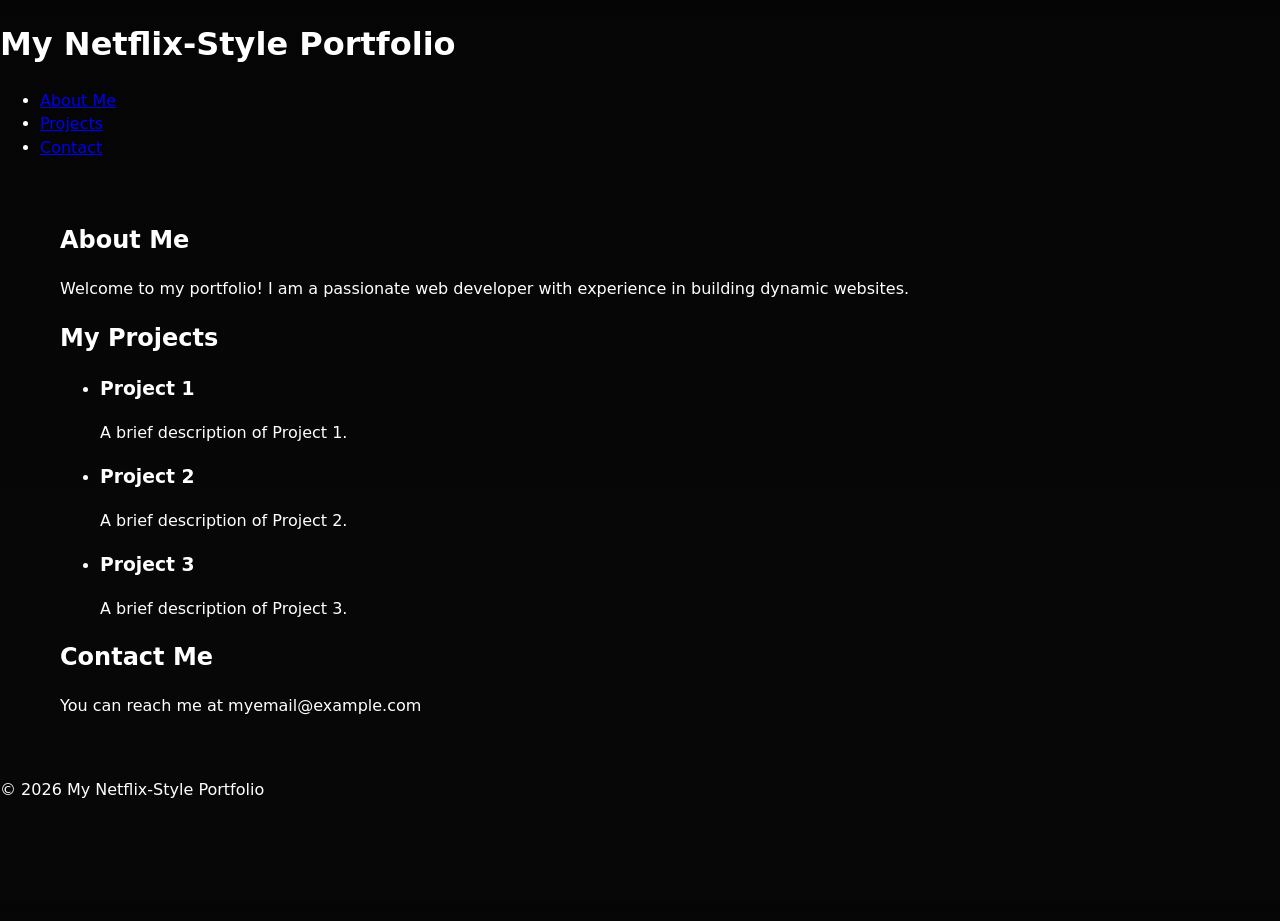
==== assets/ladi_portfolio.html @ 8f74dfb0 "Add Netflix-style portfolio file ladi_portfolio.html" ====
<!DOCTYPE html>
<html lang="en">
<head>
    <meta charset="UTF-8">
    <meta name="viewport" content="width=device-width, initial-scale=1.0">
    <title>Netflix-Style Portfolio</title>
    <link rel="stylesheet" href="styles.css">
</head>
<body>
    <header>
        <h1>My Netflix-Style Portfolio</h1>
        <nav>
            <ul>
                <li><a href="#about">About Me</a></li>
                <li><a href="#projects">Projects</a></li>
                <li><a href="#contact">Contact</a></li>
            </ul>
        </nav>
    </header>
    <main>
        <section id="about">
            <h2>About Me</h2>
            <p>Welcome to my portfolio! I am a passionate web developer with experience in building dynamic websites.</p>
        </section>
        <section id="projects">
            <h2>My Projects</h2>
            <ul>
                <li><h3>Project 1</h3><p>A brief description of Project 1.</p></li>
                <li><h3>Project 2</h3><p>A brief description of Project 2.</p></li>
                <li><h3>Project 3</h3><p>A brief description of Project 3.</p></li>
            </ul>
        </section>
        <section id="contact">
            <h2>Contact Me</h2>
            <p>You can reach me at myemail@example.com</p>
        </section>
    </main>
    <footer>
        <p>&copy; 2026 My Netflix-Style Portfolio</p>
    </footer>
</body>
</html>
---- assets/styles.css ----
:root{
  --bg:#050506;
  --panel:#0f1112;
  --card:#141618;
  --muted:#9aa0a6;
  --accent:#e50914;
  --glass:rgba(255,255,255,0.03);
  --glass-2:rgba(255,255,255,0.02);
  --max-width:1200px;
  --gap:18px;
  --radius:12px;
  --shadow-lg:0 30px 80px rgba(0,0,0,0.7);
  --shadow-sm:0 8px 24px rgba(0,0,0,0.5);
  --transition:220ms cubic-bezier(.2,.9,.3,1);
  --mono: ui-monospace, SFMono-Regular, Menlo, Monaco, "Roboto Mono", monospace;
  --ui-font: Inter, system-ui, -apple-system, "Segoe UI", Roboto, "Helvetica Neue", Arial;
  --card-aspect: 16/9;
}

/* Reset and base */
*{box-sizing:border-box}
html,body{height:100%}
body{
  margin:0;
  background:linear-gradient(180deg,var(--bg),#070708 60%);
  color:#fff;
  font-family:var(--ui-font);
  -webkit-font-smoothing:antialiased;
  -moz-osx-font-smoothing:grayscale;
  line-height:1.45;
}

/* Container */
main{max-width:var(--max-width);margin:0 auto;padding:28px 20px}

/* Hero */
.hero{
  position:relative;
  min-height:60vh;
  display:flex;
  align-items:center;
  padding:48px 0;
  overflow:hidden;
  border-radius:12px;
}
.hero-overlay{
  position:absolute;inset:0;background:linear-gradient(180deg,rgba(0,0,0,0.25),rgba(0,0,0,0.6));
  pointer-events:none;
}
.hero-inner{
  position:relative;z-index:2;display:flex;gap:28px;align-items:center;width:100%;max-width:var(--max-width);margin:0 auto;padding:0 20px;
}
.hero-left{flex:1;min-width:0}
.hero-right{width:360px;flex:0 0 360px}
.hero-poster{width:100%;height:220px;object-fit:cover;border-radius:12px;box-shadow:var(--shadow-sm);display:block;transition:transform var(--transition)}
.hero-poster:hover{transform:translateY(-6px) scale(1.01)}

.name{font-size:clamp(28px,4.6vw,48px);margin:0 0 8px;letter-spacing:-0.02em}
.tagline{color:var(--muted);margin:0 0 18px;font-size:15px}
.hero-ctas{display:flex;gap:12px;margin-bottom:12px}
.meta-pill{display:inline-block;background:var(--glass);padding:6px 10px;border-radius:999px;margin-right:8px;color:var(--muted);font-size:13px}

/* Buttons */
.btn{
  display:inline-flex;align-items:center;gap:10px;padding:10px 16px;border-radius:10px;border:1px solid rgba(255,255,255,0.08);
  background:transparent;color:#fff;font-weight:700;cursor:pointer;text-decoration:none;transition:transform var(--transition),box-shadow var(--transition);
}
.btn.play{background:linear-gradient(90deg,var(--accent),#ff3b3b);border-color:transparent;box-shadow:0 12px 40px rgba(229,9,20,0.12)}
.btn.info{background:transparent;border:1px solid rgba(255,255,255,0.06)}
.btn:focus{outline:none;box-shadow:0 0 0 4px rgba(229,9,20,0.12);border-radius:10px}

/* Row / Carousel */
.row{margin-bottom:28px}
.row-header{display:flex;justify-content:space-between;align-items:flex-end;margin-bottom:12px}
.row-title{font-size:18px;margin:0}
.row-sub{color:var(--muted);margin:0;font-size:13px}
.carousel{
  display:flex;gap:12px;overflow:auto;padding:8px 6px;scroll-behavior:smooth;
  -webkit-overflow-scrolling:touch;
}
.carousel::-webkit-scrollbar{height:10px}
.carousel::-webkit-scrollbar-thumb{background:rgba(255,255,255,0.05);border-radius:999px}

/* Card */
.card{
  --card-w:220px;
  min-width:var(--card-w);
  background:linear-gradient(180deg,var(--card),rgba(255,255,255,0.01));
  border-radius:10px;overflow:hidden;cursor:pointer;flex:0 0 var(--card-w);
  box-shadow:var(--shadow-sm);transition:transform var(--transition),box-shadow var(--transition);
  display:flex;flex-direction:column;
}
.card:focus-visible{outline:none;box-shadow:0 0 0 4px rgba(229,9,20,0.12)}
.card:hover{transform:translateY(-8px);box-shadow:var(--shadow-lg)}
.card img{width:100%;height:140px;object-fit:cover;display:block}
.card-meta{padding:12px}
.card-meta h3{margin:0 0 6px;font-size:15px}
.card-meta p{margin:0;color:var(--muted);font-size:13px}

/* Featured / larger card */
.card.featured{--card-w:320px}
.card.featured img{height:180px}

/* About section */
.about{background:linear-gradient(180deg,rgba(255,255,255,0.02),transparent);padding:22px;border-radius:12px;display:flex;gap:20px;align-items:center}
.about-left{flex:1}
.about-right{width:320px;flex:0 0 320px}
.about img{width:100%;border-radius:10px;display:block}

/* Modal */
.modal{position:fixed;inset:0;display:none;align-items:center;justify-content:center;background:rgba(0,0,0,0.6);padding:20px;z-index:1200}
.modal[aria-hidden="false"]{display:flex}
.modal-content{background:linear-gradient(180deg,#0b0b0b,#0f0f10);padding:20px;border-radius:12px;max-width:900px;width:100%;max-height:86vh;overflow:auto;position:relative;box-shadow:var(--shadow-lg)}
.modal-close{position:absolute;right:12px;top:12px;background:transparent;border:0;color:#fff;font-size:22px;cursor:pointer}
.modal-content h2{margin-top:0}
blockquote{border-left:3px solid var(--accent);padding-left:12px;color:var(--muted);margin:12px 0}

/* Footer */
.site-footer{padding:18px 20px;background:transparent;border-top:1px solid rgba(255,255,255,0.03);color:var(--muted)}
.footer-inner{max-width:var(--max-width);margin:0 auto;display:flex;justify-content:space-between;align-items:center}

/* Responsive */
@media (max-width:900px){
  .hero-inner{flex-direction:column;align-items:flex-start;padding:28px}
  .hero-right{width:100%;order:2}
  .hero-poster{height:220px;object-fit:cover}
  .about-inner{flex-direction:column}
  .about-right{width:100%}
  .card{--card-w:180px;min-width:180px}
  .card.featured{--card-w:260px}
}
@media (max-width:600px){
  main{padding:18px 12px}
  .name{font-size:24px}
  .hero-poster{height:180px}
  .card{--card-w:150px;min-width:150px}
}

/* Reduced motion */
@media (prefers-reduced-motion: reduce){
  :root{--transition:0ms}
  .card,.hero-poster{transition:none}
  .carousel{scroll-behavior:auto}
}

/* Small helpers */
.kicker{font-size:12px;color:var(--muted);text-transform:uppercase;letter-spacing:0.12em}
.code-inline{font-family:var(--mono);background:rgba(255,255,255,0.02);padding:2px 6px;border-radius:6px;color:#d6d6d6;font-size:13px}
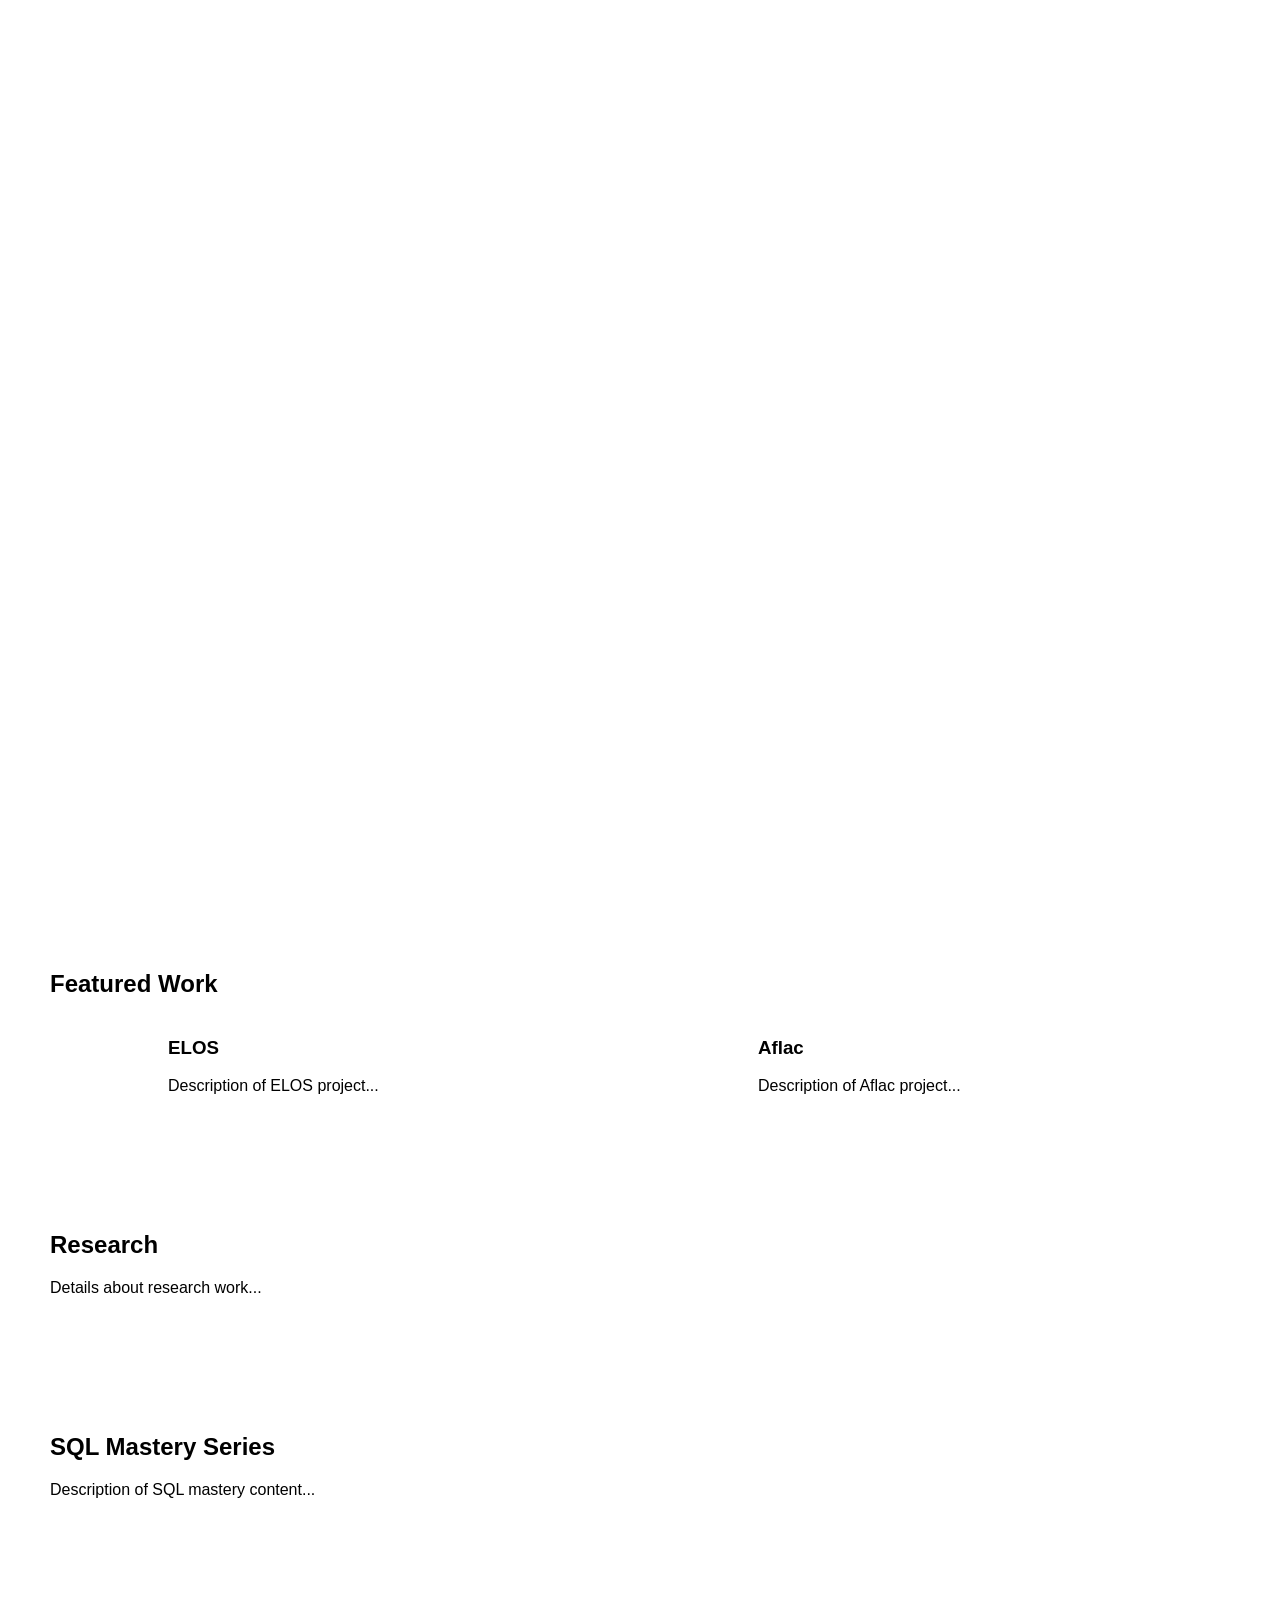
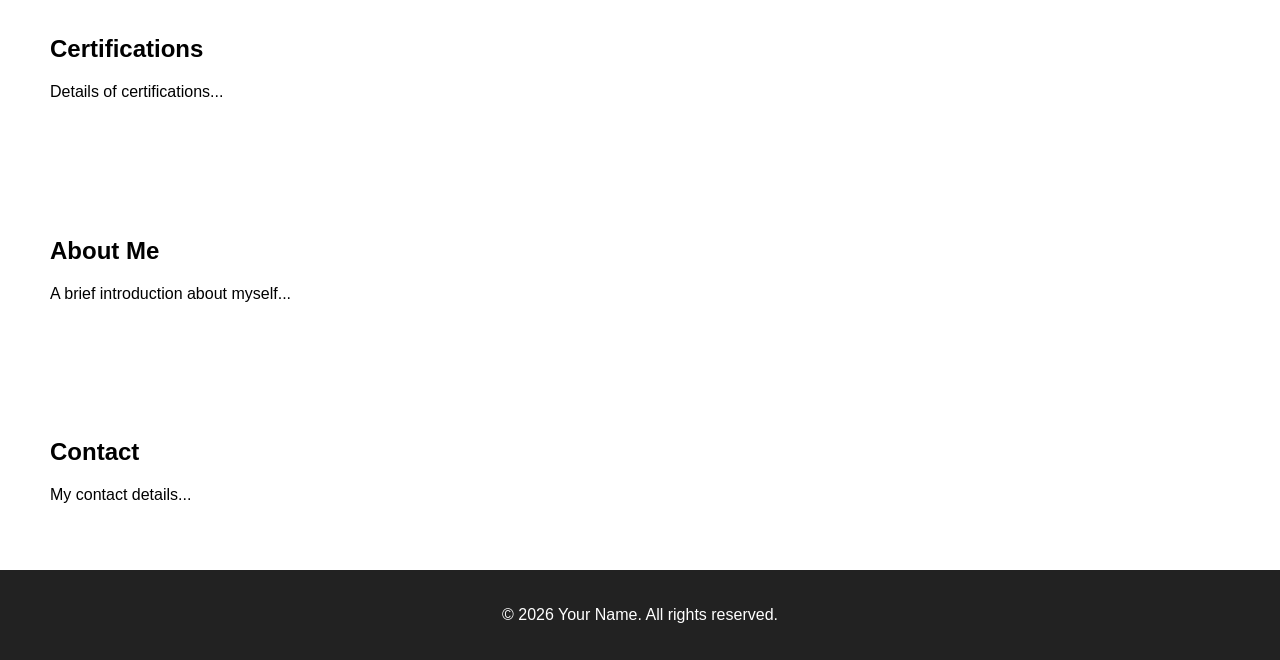
==== commit 48c45090: "Update portfolio code in ladi_portfolio.html" ====
--- a/assets/ladi_portfolio.html
+++ b/assets/ladi_portfolio.html
@@ -4,39 +4,54 @@
     <meta charset="UTF-8">
     <meta name="viewport" content="width=device-width, initial-scale=1.0">
     <title>Netflix-Style Portfolio</title>
-    <link rel="stylesheet" href="styles.css">
+    <style>
+        body { font-family: Arial, sans-serif; margin: 0; padding: 0; }
+        .hero { background: url('hero-bg.jpg') no-repeat center center/cover; height: 100vh; color: white; display: flex; align-items: center; justify-content: center; }
+        .section { padding: 50px; }
+        .featured { display: flex; justify-content: space-around; }
+        .featured div { width: 30%; }
+        .footer { text-align: center; padding: 20px; background-color: #222; color: white; }
+    </style>
 </head>
 <body>
-    <header>
-        <h1>My Netflix-Style Portfolio</h1>
-        <nav>
-            <ul>
-                <li><a href="#about">About Me</a></li>
-                <li><a href="#projects">Projects</a></li>
-                <li><a href="#contact">Contact</a></li>
-            </ul>
-        </nav>
-    </header>
-    <main>
-        <section id="about">
-            <h2>About Me</h2>
-            <p>Welcome to my portfolio! I am a passionate web developer with experience in building dynamic websites.</p>
-        </section>
-        <section id="projects">
-            <h2>My Projects</h2>
-            <ul>
-                <li><h3>Project 1</h3><p>A brief description of Project 1.</p></li>
-                <li><h3>Project 2</h3><p>A brief description of Project 2.</p></li>
-                <li><h3>Project 3</h3><p>A brief description of Project 3.</p></li>
-            </ul>
-        </section>
-        <section id="contact">
-            <h2>Contact Me</h2>
-            <p>You can reach me at myemail@example.com</p>
-        </section>
-    </main>
-    <footer>
-        <p>&copy; 2026 My Netflix-Style Portfolio</p>
-    </footer>
+    <div class="hero">
+        <h1>Welcome to My Portfolio</h1>
+    </div>
+    <div class="section featured-work">
+        <h2>Featured Work</h2>
+        <div class="featured">
+            <div>
+                <h3>ELOS</h3>
+                <p>Description of ELOS project...</p>
+            </div>
+            <div>
+                <h3>Aflac</h3>
+                <p>Description of Aflac project...</p>
+            </div>
+        </div>
+    </div>
+    <div class="section research">
+        <h2>Research</h2>
+        <p>Details about research work...</p>
+    </div>
+    <div class="section sql-mastery">
+        <h2>SQL Mastery Series</h2>
+        <p>Description of SQL mastery content...</p>
+    </div>
+    <div class="section certifications">
+        <h2>Certifications</h2>
+        <p>Details of certifications...</p>
+    </div>
+    <div class="section about">
+        <h2>About Me</h2>
+        <p>A brief introduction about myself...</p>
+    </div>
+    <div class="section contact">
+        <h2>Contact</h2>
+        <p>My contact details...</p>
+    </div>
+    <div class="footer">
+        <p>&copy; 2026 Your Name. All rights reserved.</p>
+    </div>
 </body>
 </html>
